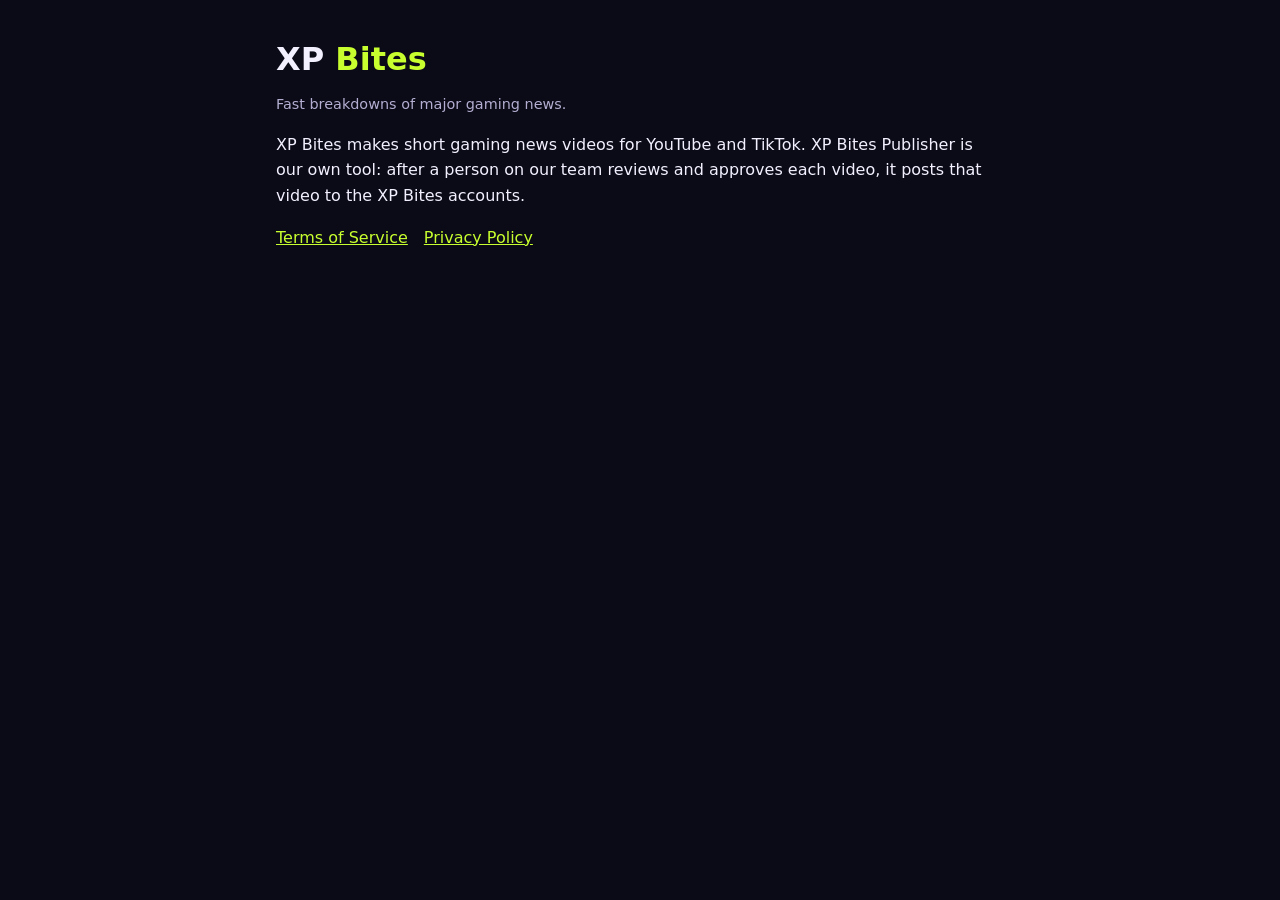
==== index.html @ 45ca37fb "Add files via upload" ====
<!doctype html>
<html lang="en"><head><meta charset="utf-8"><meta name="viewport" content="width=device-width, initial-scale=1">
<title>XP Bites</title><link rel="stylesheet" href="style.css"></head>
<body><main>
<h1>XP <em>Bites</em></h1>
<p class="muted">Fast breakdowns of major gaming news.</p>
<p>XP Bites makes short gaming news videos for YouTube and TikTok. XP Bites Publisher is our own tool: after a person on our team reviews and approves each video, it posts that video to the XP Bites accounts.</p>
<nav><a href="terms.html">Terms of Service</a><a href="privacy.html">Privacy Policy</a></nav>
</main></body></html>
---- style.css ----
:root { --bg: #0b0a17; --surface: #1a1633; --text: #f2f0ff; --muted: #b3aed1; --lime: #c8ff2e; --pink: #ff2d7a; }
* { box-sizing: border-box; }
body { margin: 0; background: var(--bg); color: var(--text); font: 16px/1.6 system-ui, -apple-system, "Segoe UI", sans-serif; }
main { max-width: 760px; margin: 0 auto; padding: 40px 16px 64px; }
h1 { font-size: 2rem; line-height: 1.2; margin: 0 0 4px; } h1 em { font-style: normal; color: var(--lime); }
h2 { font-size: 1.15rem; margin: 32px 0 8px; color: var(--lime); }
p, li { color: var(--text); } .muted { color: var(--muted); font-size: .9rem; }
a { color: var(--lime); } nav a { margin-right: 16px; }
.box { background: var(--surface); border-radius: 8px; padding: 16px; word-break: break-all; }
button { background: var(--lime); color: #05040c; border: 0; border-radius: 6px; padding: 10px 16px; font-weight: 700; cursor: pointer; margin-top: 12px; }
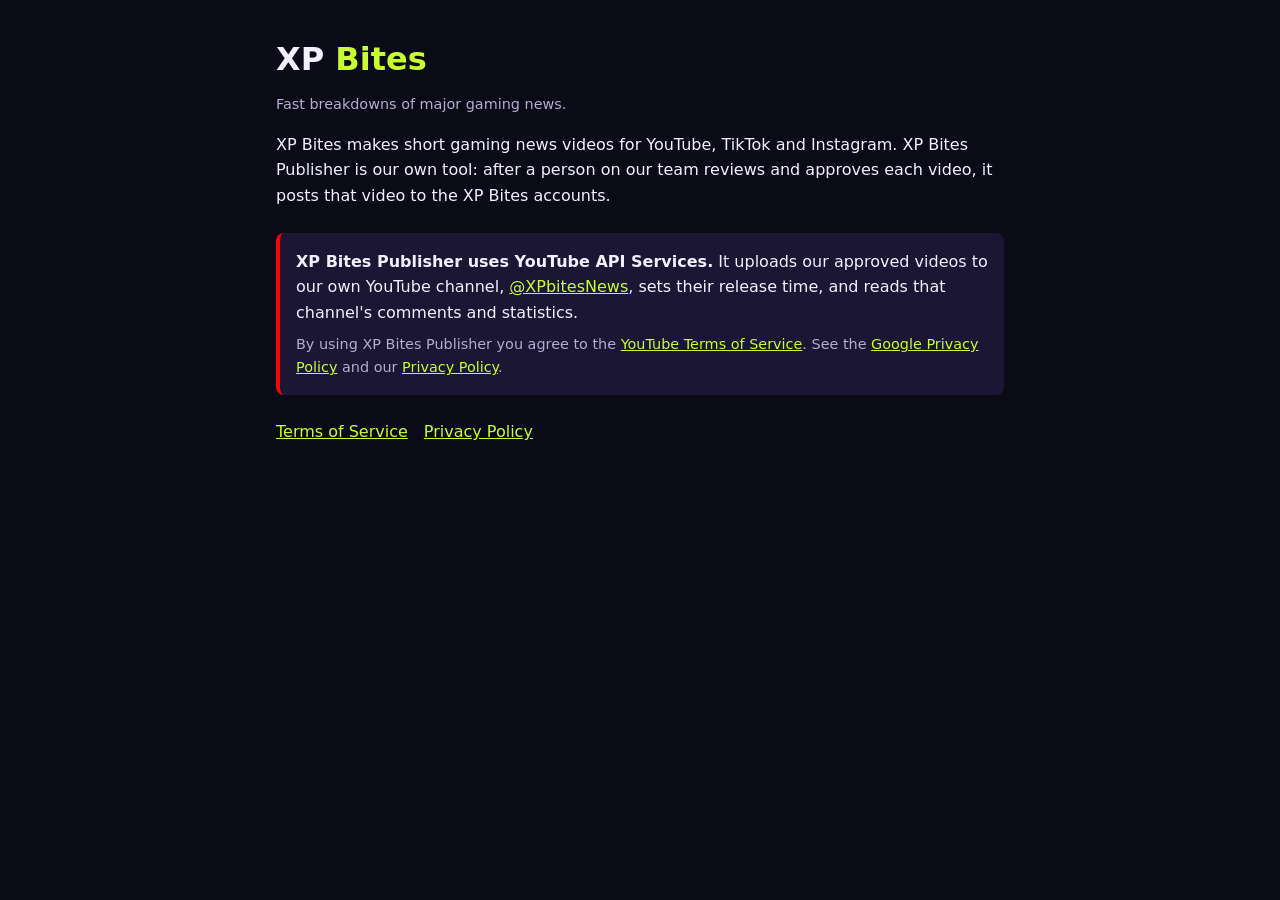
==== commit 81af4dcf: "Add files via upload updated terms and privacy to include youtube, tiktok and instagram" ====
--- a/index.html
+++ b/index.html
@@ -4,6 +4,10 @@
 <body><main>
 <h1>XP <em>Bites</em></h1>
 <p class="muted">Fast breakdowns of major gaming news.</p>
-<p>XP Bites makes short gaming news videos for YouTube and TikTok. XP Bites Publisher is our own tool: after a person on our team reviews and approves each video, it posts that video to the XP Bites accounts.</p>
+<p>XP Bites makes short gaming news videos for YouTube, TikTok and Instagram. XP Bites Publisher is our own tool: after a person on our team reviews and approves each video, it posts that video to the XP Bites accounts.</p>
+<div class="box yt">
+<p><strong>XP Bites Publisher uses YouTube API Services.</strong> It uploads our approved videos to our own YouTube channel, <a href="https://www.youtube.com/@XPbitesNews">@XPbitesNews</a>, sets their release time, and reads that channel's comments and statistics.</p>
+<p class="muted">By using XP Bites Publisher you agree to the <a href="https://www.youtube.com/t/terms">YouTube Terms of Service</a>. See the <a href="https://policies.google.com/privacy">Google Privacy Policy</a> and our <a href="privacy.html">Privacy Policy</a>.</p>
+</div>
 <nav><a href="terms.html">Terms of Service</a><a href="privacy.html">Privacy Policy</a></nav>
 </main></body></html>
--- a/style.css
+++ b/style.css
@@ -1,10 +1,11 @@
-:root { --bg: #0b0a17; --surface: #1a1633; --text: #f2f0ff; --muted: #b3aed1; --lime: #c8ff2e; --pink: #ff2d7a; }
-* { box-sizing: border-box; }
-body { margin: 0; background: var(--bg); color: var(--text); font: 16px/1.6 system-ui, -apple-system, "Segoe UI", sans-serif; }
-main { max-width: 760px; margin: 0 auto; padding: 40px 16px 64px; }
-h1 { font-size: 2rem; line-height: 1.2; margin: 0 0 4px; } h1 em { font-style: normal; color: var(--lime); }
-h2 { font-size: 1.15rem; margin: 32px 0 8px; color: var(--lime); }
-p, li { color: var(--text); } .muted { color: var(--muted); font-size: .9rem; }
-a { color: var(--lime); } nav a { margin-right: 16px; }
-.box { background: var(--surface); border-radius: 8px; padding: 16px; word-break: break-all; }
-button { background: var(--lime); color: #05040c; border: 0; border-radius: 6px; padding: 10px 16px; font-weight: 700; cursor: pointer; margin-top: 12px; }
+:root { --bg: #0b0a17; --surface: #1a1633; --text: #f2f0ff; --muted: #b3aed1; --lime: #c8ff2e; --pink: #ff2d7a; }
+* { box-sizing: border-box; }
+body { margin: 0; background: var(--bg); color: var(--text); font: 16px/1.6 system-ui, -apple-system, "Segoe UI", sans-serif; }
+main { max-width: 760px; margin: 0 auto; padding: 40px 16px 64px; }
+h1 { font-size: 2rem; line-height: 1.2; margin: 0 0 4px; } h1 em { font-style: normal; color: var(--lime); }
+h2 { font-size: 1.15rem; margin: 32px 0 8px; color: var(--lime); }
+p, li { color: var(--text); } .muted { color: var(--muted); font-size: .9rem; }
+a { color: var(--lime); } nav a { margin-right: 16px; }
+.box { background: var(--surface); border-radius: 8px; padding: 16px; word-break: break-all; }
+button { background: var(--lime); color: #05040c; border: 0; border-radius: 6px; padding: 10px 16px; font-weight: 700; cursor: pointer; margin-top: 12px; }
+.yt { border-left: 4px solid #ff0000; margin: 24px 0; word-break: normal; } .yt p { margin: 0 0 8px; } .yt p:last-child { margin: 0; }
